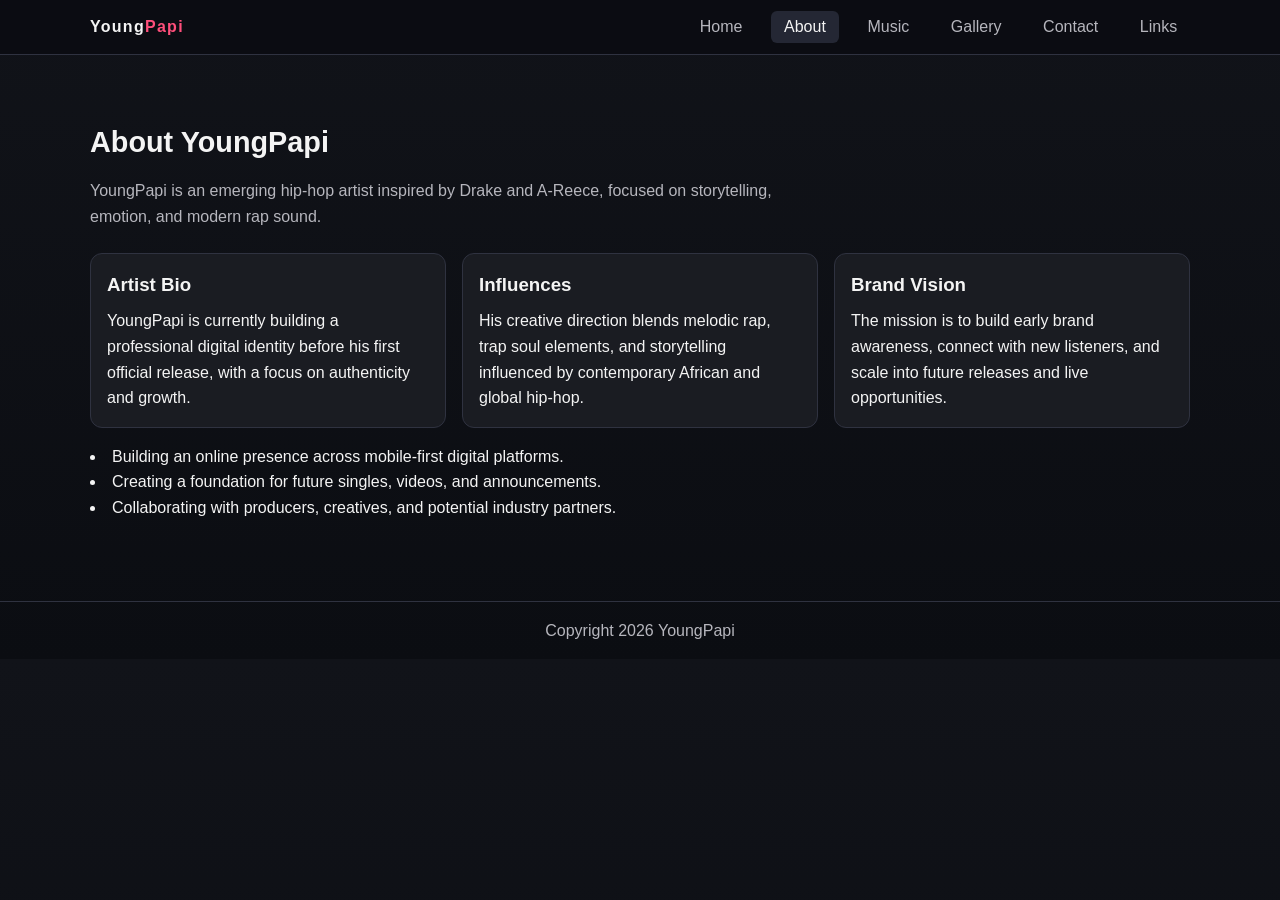
==== about.html @ 50a6ca3e "Initial artist portfolio website" ====
<!DOCTYPE html>
<html lang="en">
  <head>
    <meta charset="UTF-8" />
    <meta name="viewport" content="width=device-width, initial-scale=1.0" />
    <meta name="description" content="About YoungPapi, an emerging hip-hop artist inspired by Drake and A-Reece." />
    <title>About | YoungPapi</title>
    <link rel="stylesheet" href="styles.css" />
  </head>
  <body>
    <header class="header">
      <div class="container nav">
        <a class="brand" href="index.html">Young<span>Papi</span></a>
        <button class="menu-btn" data-menu-btn aria-label="Toggle menu">Menu</button>
        <ul class="nav-links" data-nav-links>
          <li><a href="index.html">Home</a></li>
          <li><a href="about.html">About</a></li>
          <li><a href="music.html">Music</a></li>
          <li><a href="gallery.html">Gallery</a></li>
          <li><a href="contact.html">Contact</a></li>
          <li><a href="links.html">Links</a></li>
        </ul>
      </div>
    </header>

    <main class="section">
      <div class="container">
        <h2>About YoungPapi</h2>
        <p class="lead">
          YoungPapi is an emerging hip-hop artist inspired by Drake and A-Reece,
          focused on storytelling, emotion, and modern rap sound.
        </p>
        <div class="grid-3">
          <article class="card">
            <h3>Artist Bio</h3>
            <p>
              YoungPapi is currently building a professional digital identity before
              his first official release, with a focus on authenticity and growth.
            </p>
          </article>
          <article class="card">
            <h3>Influences</h3>
            <p>
              His creative direction blends melodic rap, trap soul elements, and
              storytelling influenced by contemporary African and global hip-hop.
            </p>
          </article>
          <article class="card">
            <h3>Brand Vision</h3>
            <p>
              The mission is to build early brand awareness, connect with new
              listeners, and scale into future releases and live opportunities.
            </p>
          </article>
        </div>

        <ul class="list">
          <li>Building an online presence across mobile-first digital platforms.</li>
          <li>Creating a foundation for future singles, videos, and announcements.</li>
          <li>Collaborating with producers, creatives, and potential industry partners.</li>
        </ul>
      </div>
    </main>

    <footer class="footer">
      <div class="container">Copyright <span data-year></span> YoungPapi</div>
    </footer>
    <script src="script.js"></script>
  </body>
</html>
---- styles.css ----
:root {
  --bg: #0f0f12;
  --panel: #1a1c22;
  --panel-soft: #242734;
  --text: #f4f4f4;
  --muted: #b6b6bd;
  --accent: #ff4f7b;
  --accent-2: #6c7cff;
  --border: #2f3240;
  --success: #20bf6b;
}

* {
  box-sizing: border-box;
  margin: 0;
  padding: 0;
}

html {
  scroll-behavior: smooth;
}

body {
  font-family: "Segoe UI", Tahoma, Geneva, Verdana, sans-serif;
  background: linear-gradient(180deg, #111319 0%, #0b0d12 100%);
  color: var(--text);
  line-height: 1.6;
}

a {
  color: inherit;
  text-decoration: none;
}

img {
  max-width: 100%;
  display: block;
}

.container {
  width: min(1100px, 92%);
  margin: 0 auto;
}

.header {
  position: sticky;
  top: 0;
  z-index: 50;
  backdrop-filter: blur(8px);
  background: rgba(12, 13, 18, 0.9);
  border-bottom: 1px solid var(--border);
}

.nav {
  display: flex;
  align-items: center;
  justify-content: space-between;
  padding: 0.9rem 0;
}

.brand {
  font-weight: 700;
  letter-spacing: 0.08em;
}

.brand span {
  color: var(--accent);
}

.menu-btn {
  display: none;
  background: transparent;
  border: 1px solid var(--border);
  color: var(--text);
  padding: 0.4rem 0.6rem;
  border-radius: 8px;
  cursor: pointer;
}

.nav-links {
  display: flex;
  gap: 1rem;
  list-style: none;
}

.nav-links a {
  padding: 0.45rem 0.8rem;
  border-radius: 6px;
  color: var(--muted);
  transition: background 0.2s ease, color 0.2s ease;
}

.nav-links a:hover,
.nav-links a.active {
  color: var(--text);
  background: var(--panel-soft);
}

.hero {
  min-height: 72vh;
  display: grid;
  align-items: center;
  background: radial-gradient(circle at 20% 20%, #302257, transparent 35%),
    radial-gradient(circle at 85% 10%, #402944, transparent 30%);
}

.hero-grid {
  display: grid;
  grid-template-columns: 1.2fr 1fr;
  gap: 2rem;
  align-items: center;
  padding: 3.5rem 0;
}

.hero h1 {
  font-size: clamp(2rem, 5vw, 3.6rem);
  line-height: 1.1;
  margin-bottom: 1rem;
}

.hero p {
  color: var(--muted);
  margin-bottom: 1.4rem;
}

.button-row {
  display: flex;
  flex-wrap: wrap;
  gap: 0.8rem;
}

.btn {
  border: none;
  cursor: pointer;
  border-radius: 8px;
  font-weight: 600;
  padding: 0.7rem 1rem;
  transition: transform 0.2s ease, opacity 0.2s ease;
}

.btn:hover {
  transform: translateY(-2px);
}

.btn-primary {
  background: linear-gradient(120deg, var(--accent), #ff7b54);
  color: #fff;
}

.btn-secondary {
  background: var(--panel-soft);
  color: var(--text);
  border: 1px solid var(--border);
}

.hero-card {
  background: linear-gradient(160deg, #1f2230, #12141b);
  border: 1px solid var(--border);
  border-radius: 14px;
  padding: 1rem;
}

.hero-card img {
  border-radius: 10px;
  width: 100%;
  aspect-ratio: 3 / 4;
  object-fit: cover;
}

.section {
  padding: 4rem 0 2rem;
}

.section h2 {
  font-size: 1.8rem;
  margin-bottom: 0.8rem;
}

.section p.lead {
  color: var(--muted);
  max-width: 700px;
}

.grid-3 {
  margin-top: 1.5rem;
  display: grid;
  grid-template-columns: repeat(3, 1fr);
  gap: 1rem;
}

.card {
  background: var(--panel);
  border: 1px solid var(--border);
  border-radius: 12px;
  padding: 1rem;
}

.card h3 {
  margin-bottom: 0.5rem;
}

.list {
  margin-top: 1rem;
  list-style-position: inside;
}

.music-list {
  margin-top: 1.2rem;
  display: grid;
  gap: 1rem;
}

.track {
  background: var(--panel);
  border: 1px solid var(--border);
  border-radius: 10px;
  padding: 0.85rem;
  display: flex;
  justify-content: space-between;
  align-items: center;
  gap: 1rem;
}

.pill {
  font-size: 0.85rem;
  color: var(--muted);
  border: 1px solid var(--border);
  border-radius: 999px;
  padding: 0.2rem 0.6rem;
}

.gallery {
  margin-top: 1.4rem;
  display: grid;
  grid-template-columns: repeat(3, 1fr);
  gap: 1rem;
}

.gallery figure {
  background: var(--panel);
  border: 1px solid var(--border);
  border-radius: 10px;
  overflow: hidden;
}

.gallery img {
  width: 100%;
  height: 210px;
  object-fit: cover;
}

.gallery figcaption {
  padding: 0.6rem 0.8rem;
  color: var(--muted);
  font-size: 0.9rem;
}

.contact-wrap {
  margin-top: 1.5rem;
  display: grid;
  grid-template-columns: 1.1fr 1fr;
  gap: 1rem;
}

form {
  background: var(--panel);
  border: 1px solid var(--border);
  border-radius: 10px;
  padding: 1rem;
}

.field {
  display: grid;
  gap: 0.35rem;
  margin-bottom: 0.75rem;
}

label {
  font-size: 0.95rem;
}

input,
textarea {
  width: 100%;
  border: 1px solid var(--border);
  background: #11141b;
  color: var(--text);
  border-radius: 8px;
  padding: 0.65rem 0.7rem;
  font: inherit;
}

textarea {
  min-height: 130px;
  resize: vertical;
}

.socials {
  background: var(--panel);
  border: 1px solid var(--border);
  border-radius: 10px;
  padding: 1rem;
}

.socials ul {
  margin-top: 0.8rem;
  list-style: none;
  display: grid;
  gap: 0.5rem;
}

.socials a {
  color: #d5d8ff;
}

.footer {
  margin-top: 3rem;
  border-top: 1px solid var(--border);
  color: var(--muted);
  padding: 1rem 0;
  text-align: center;
}

.notice {
  color: var(--success);
  font-size: 0.95rem;
  margin-top: 0.5rem;
  min-height: 1.2rem;
}

@media (max-width: 900px) {
  .hero-grid,
  .contact-wrap {
    grid-template-columns: 1fr;
  }

  .grid-3,
  .gallery {
    grid-template-columns: repeat(2, 1fr);
  }
}

@media (max-width: 640px) {
  .menu-btn {
    display: block;
  }

  .nav-links {
    position: absolute;
    right: 4%;
    top: 62px;
    flex-direction: column;
    background: #10131a;
    border: 1px solid var(--border);
    width: min(260px, 90vw);
    border-radius: 10px;
    padding: 0.6rem;
    display: none;
  }

  .nav-links.show {
    display: flex;
  }

  .grid-3,
  .gallery {
    grid-template-columns: 1fr;
  }
}
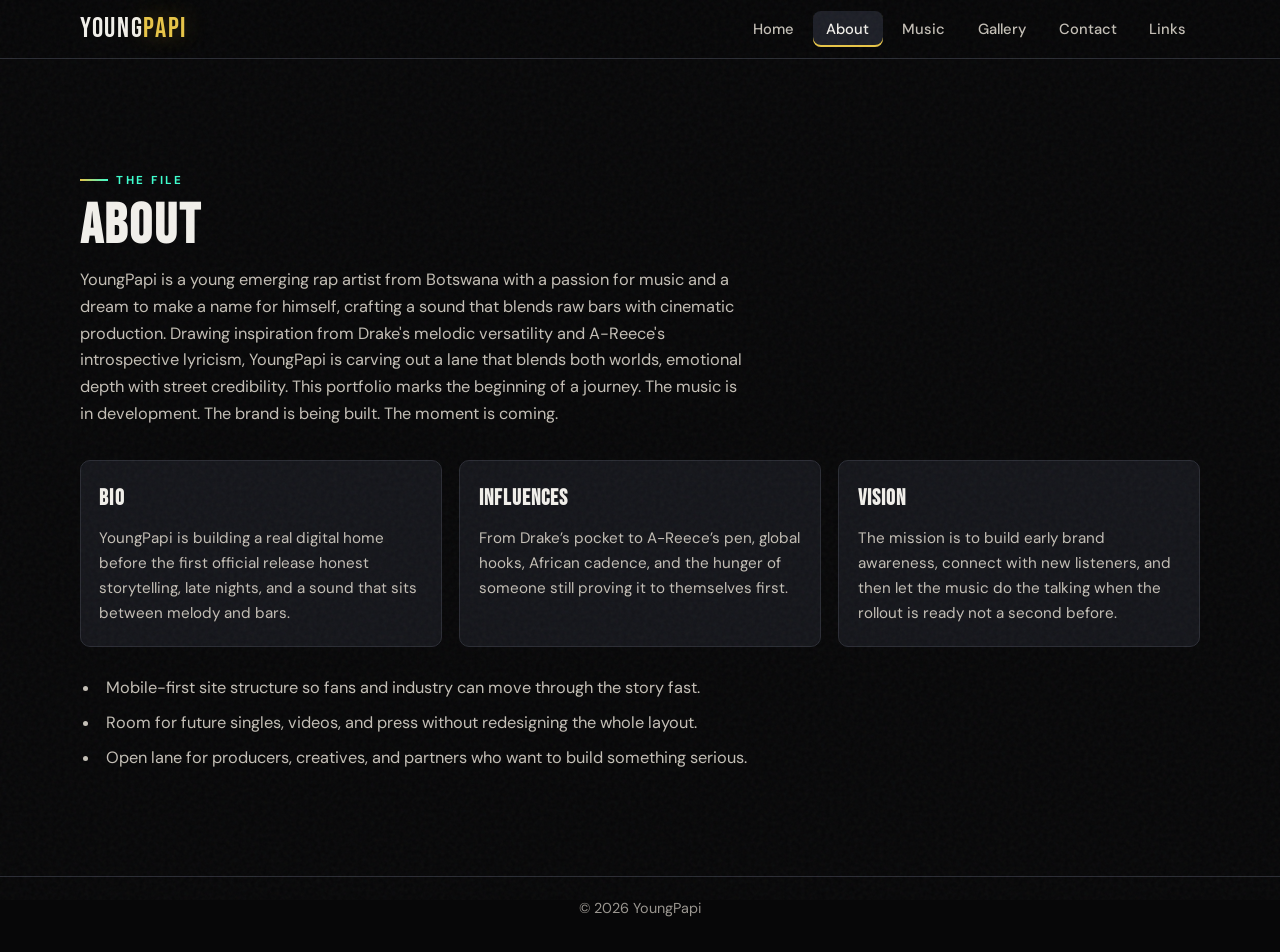
==== commit 5dbbd1ee: "Updated content" ====
--- a/about.html
+++ b/about.html
@@ -3,16 +3,26 @@
   <head>
     <meta charset="UTF-8" />
     <meta name="viewport" content="width=device-width, initial-scale=1.0" />
-    <meta name="description" content="About YoungPapi, an emerging hip-hop artist inspired by Drake and A-Reece." />
+    <meta name="description" content="About YoungPapi — influences, vision, and the path behind the music." />
+    <meta name="author" content="YoungPapi" />
     <title>About | YoungPapi</title>
+    <link rel="preconnect" href="https://fonts.googleapis.com" />
+    <link rel="preconnect" href="https://fonts.gstatic.com" crossorigin />
+    <link
+      href="https://fonts.googleapis.com/css2?family=Bebas+Neue&family=DM+Sans:ital,opsz,wght@0,9..40,400;0,9..40,500;0,9..40,600;0,9..40,700;1,9..40,400&display=swap"
+      rel="stylesheet"
+    />
     <link rel="stylesheet" href="styles.css" />
   </head>
   <body>
+    <a class="skip-link" href="#main">Skip to main content</a>
     <header class="header">
       <div class="container nav">
         <a class="brand" href="index.html">Young<span>Papi</span></a>
-        <button class="menu-btn" data-menu-btn aria-label="Toggle menu">Menu</button>
-        <ul class="nav-links" data-nav-links>
+        <button class="menu-btn" type="button" data-menu-btn aria-expanded="false" aria-controls="site-nav" aria-label="Open menu">
+          Menu
+        </button>
+        <ul class="nav-links" id="site-nav" data-nav-links>
           <li><a href="index.html">Home</a></li>
           <li><a href="about.html">About</a></li>
           <li><a href="music.html">Music</a></li>
@@ -23,47 +33,53 @@
       </div>
     </header>
 
-    <main class="section">
+    <main id="main" class="section">
       <div class="container">
-        <h2>About YoungPapi</h2>
-        <p class="lead">
-          YoungPapi is an emerging hip-hop artist inspired by Drake and A-Reece,
-          focused on storytelling, emotion, and modern rap sound.
-        </p>
+        <header class="page-head">
+          <p class="eyebrow">The File</p>
+          <h1>About</h1>
+          <p class="lead">
+           YoungPapi is a young emerging rap artist from Botswana with a passion for music and a dream to make a name for himself,
+           crafting a sound that blends raw bars with cinematic production. Drawing inspiration from Drake's melodic versatility and
+           A-Reece's introspective lyricism, YoungPapi is carving out a lane that blends both worlds, emotional depth with street credibility.
+           This portfolio marks the beginning of a journey. The music is in development. The brand is being built. The moment is coming.
+          </p>
+        </header>
         <div class="grid-3">
           <article class="card">
-            <h3>Artist Bio</h3>
+            <h2>Bio</h2>
             <p>
-              YoungPapi is currently building a professional digital identity before
-              his first official release, with a focus on authenticity and growth.
+              YoungPapi is building a real digital home before the first official release honest
+              storytelling, late nights, and a sound that sits between melody and bars.
             </p>
           </article>
           <article class="card">
-            <h3>Influences</h3>
+            <h2>Influences</h2>
             <p>
-              His creative direction blends melodic rap, trap soul elements, and
-              storytelling influenced by contemporary African and global hip-hop.
+              From Drake’s pocket to A-Reece’s pen, global hooks, African cadence, and the hunger
+              of someone still proving it to themselves first.
             </p>
           </article>
           <article class="card">
-            <h3>Brand Vision</h3>
+            <h2>Vision</h2>
             <p>
               The mission is to build early brand awareness, connect with new
-              listeners, and scale into future releases and live opportunities.
+              listeners, and then let the music do the talking when
+              the rollout is ready not a second before.
             </p>
           </article>
         </div>
 
         <ul class="list">
-          <li>Building an online presence across mobile-first digital platforms.</li>
-          <li>Creating a foundation for future singles, videos, and announcements.</li>
-          <li>Collaborating with producers, creatives, and potential industry partners.</li>
+          <li>Mobile-first site structure so fans and industry can move through the story fast.</li>
+          <li>Room for future singles, videos, and press without redesigning the whole layout.</li>
+          <li>Open lane for producers, creatives, and partners who want to build something serious.</li>
         </ul>
       </div>
     </main>
 
     <footer class="footer">
-      <div class="container">Copyright <span data-year></span> YoungPapi</div>
+      <div class="container">© <span data-year></span> YoungPapi</div>
     </footer>
     <script src="script.js"></script>
   </body>
--- a/styles.css
+++ b/styles.css
@@ -1,13 +1,23 @@
 :root {
-  --bg: #0f0f12;
-  --panel: #1a1c22;
-  --panel-soft: #242734;
-  --text: #f4f4f4;
-  --muted: #b6b6bd;
-  --accent: #ff4f7b;
-  --accent-2: #6c7cff;
-  --border: #2f3240;
-  --success: #20bf6b;
+  --bg: #070708;
+  --bg-elevated: #0e0f12;
+  --panel: #14151a;
+  --panel-soft: #1c1e26;
+  --text: #f2f0eb;
+  --muted: #9a9690;
+  --muted-bright: #c4bfb6;
+  --accent: #e8c547;
+  --accent-hot: #ff6b35;
+  --accent-glow: rgba(232, 197, 71, 0.35);
+  --electric: #3dffce;
+  --electric-dim: rgba(61, 255, 206, 0.12);
+  --border: #2a2c34;
+  --success: #3dd68c;
+  --font-display: "Bebas Neue", system-ui, sans-serif;
+  --font-body: "DM Sans", system-ui, sans-serif;
+  --radius: 14px;
+  --radius-sm: 10px;
+  --header-h: 58px;
 }
 
 * {
@@ -20,11 +30,37 @@
   scroll-behavior: smooth;
 }
 
+@media (prefers-reduced-motion: reduce) {
+  html {
+    scroll-behavior: auto;
+  }
+
+  *,
+  *::before,
+  *::after {
+    animation-duration: 0.01ms !important;
+    animation-iteration-count: 1 !important;
+    transition-duration: 0.01ms !important;
+  }
+}
+
 body {
-  font-family: "Segoe UI", Tahoma, Geneva, Verdana, sans-serif;
-  background: linear-gradient(180deg, #111319 0%, #0b0d12 100%);
+  font-family: var(--font-body);
+  background: var(--bg);
   color: var(--text);
-  line-height: 1.6;
+  line-height: 1.65;
+  font-size: 1.02rem;
+  min-height: 100vh;
+}
+
+body::before {
+  content: "";
+  position: fixed;
+  inset: 0;
+  pointer-events: none;
+  z-index: 100;
+  opacity: 0.045;
+  background-image: url("data:image/svg+xml,%3Csvg viewBox='0 0 256 256' xmlns='http://www.w3.org/2000/svg'%3E%3Cfilter id='n'%3E%3CfeTurbulence type='fractalNoise' baseFrequency='0.85' numOctaves='4' stitchTiles='stitch'/%3E%3C/filter%3E%3Crect width='100%25' height='100%25' filter='url(%23n)'/%3E%3C/svg%3E");
 }
 
 a {
@@ -32,13 +68,36 @@
   text-decoration: none;
 }
 
+a:focus-visible,
+button:focus-visible,
+.btn:focus-visible {
+  outline: 2px solid var(--accent);
+  outline-offset: 3px;
+}
+
 img {
   max-width: 100%;
   display: block;
 }
 
+.skip-link {
+  position: absolute;
+  left: -999px;
+  top: 0.75rem;
+  z-index: 200;
+  padding: 0.5rem 1rem;
+  background: var(--accent);
+  color: #111;
+  font-weight: 700;
+  border-radius: 6px;
+}
+
+.skip-link:focus {
+  left: 0.75rem;
+}
+
 .container {
-  width: min(1100px, 92%);
+  width: min(1120px, 92%);
   margin: 0 auto;
 }
 
@@ -46,25 +105,31 @@
   position: sticky;
   top: 0;
   z-index: 50;
-  backdrop-filter: blur(8px);
-  background: rgba(12, 13, 18, 0.9);
+  backdrop-filter: blur(12px);
+  -webkit-backdrop-filter: blur(12px);
+  background: rgba(7, 7, 8, 0.82);
   border-bottom: 1px solid var(--border);
 }
 
 .nav {
+  position: relative;
   display: flex;
   align-items: center;
   justify-content: space-between;
-  padding: 0.9rem 0;
+  padding: 0.85rem 0;
+  min-height: var(--header-h);
 }
 
 .brand {
-  font-weight: 700;
-  letter-spacing: 0.08em;
+  font-family: var(--font-display);
+  font-size: 1.75rem;
+  letter-spacing: 0.06em;
+  line-height: 1;
 }
 
 .brand span {
   color: var(--accent);
+  text-shadow: 0 0 24px var(--accent-glow);
 }
 
 .menu-btn {
@@ -72,21 +137,26 @@
   background: transparent;
   border: 1px solid var(--border);
   color: var(--text);
-  padding: 0.4rem 0.6rem;
+  padding: 0.45rem 0.75rem;
   border-radius: 8px;
   cursor: pointer;
+  font-family: inherit;
+  font-size: 0.9rem;
 }
 
 .nav-links {
   display: flex;
-  gap: 1rem;
+  gap: 0.35rem;
   list-style: none;
+  align-items: center;
 }
 
 .nav-links a {
-  padding: 0.45rem 0.8rem;
-  border-radius: 6px;
-  color: var(--muted);
+  padding: 0.5rem 0.85rem;
+  border-radius: 8px;
+  color: var(--muted-bright);
+  font-size: 0.92rem;
+  font-weight: 500;
   transition: background 0.2s ease, color 0.2s ease;
 }
 
@@ -96,46 +166,162 @@
   background: var(--panel-soft);
 }
 
+.nav-links a.active {
+  box-shadow: inset 0 -2px 0 var(--accent);
+}
+
+.page-head {
+  padding-top: 2.5rem;
+  padding-bottom: 0.25rem;
+}
+
+.page-head .eyebrow {
+  margin-bottom: 0.5rem;
+}
+
+.page-head h1 {
+  font-family: var(--font-display);
+  font-size: clamp(2.4rem, 6vw, 3.5rem);
+  letter-spacing: 0.04em;
+  line-height: 1.05;
+  margin-bottom: 0.65rem;
+}
+
+.page-head .lead {
+  max-width: 38rem;
+}
+
 .hero {
-  min-height: 72vh;
+  position: relative;
+  min-height: min(88vh, 820px);
   display: grid;
   align-items: center;
-  background: radial-gradient(circle at 20% 20%, #302257, transparent 35%),
-    radial-gradient(circle at 85% 10%, #402944, transparent 30%);
+  overflow: hidden;
+  background:
+    radial-gradient(ellipse 100% 80% at 50% -20%, rgba(232, 197, 71, 0.08), transparent 55%),
+    radial-gradient(circle at 15% 50%, rgba(61, 255, 206, 0.06), transparent 40%),
+    radial-gradient(circle at 90% 30%, rgba(255, 107, 53, 0.07), transparent 35%),
+    linear-gradient(180deg, var(--bg-elevated) 0%, var(--bg) 100%);
+}
+
+.hero::after {
+  content: "";
+  position: absolute;
+  inset: 0;
+  background: repeating-linear-gradient(
+    0deg,
+    transparent,
+    transparent 2px,
+    rgba(255, 255, 255, 0.012) 2px,
+    rgba(255, 255, 255, 0.012) 4px
+  );
+  pointer-events: none;
 }
 
 .hero-grid {
+  position: relative;
+  z-index: 1;
   display: grid;
-  grid-template-columns: 1.2fr 1fr;
-  gap: 2rem;
-  align-items: center;
-  padding: 3.5rem 0;
+  grid-template-columns: 1.15fr 0.95fr;
+  gap: clamp(1.5rem, 4vw, 3rem);
+  align-items: center;
+  padding: clamp(2.5rem, 6vw, 4.5rem) 0;
+}
+
+.eyebrow {
+  display: inline-flex;
+  align-items: center;
+  gap: 0.5rem;
+  font-size: 0.72rem;
+  font-weight: 700;
+  letter-spacing: 0.22em;
+  text-transform: uppercase;
+  color: var(--electric);
+  margin-bottom: 1rem;
+}
+
+.eyebrow::before {
+  content: "";
+  width: 28px;
+  height: 2px;
+  background: linear-gradient(90deg, var(--accent), var(--electric));
 }
 
 .hero h1 {
-  font-size: clamp(2rem, 5vw, 3.6rem);
-  line-height: 1.1;
-  margin-bottom: 1rem;
-}
-
-.hero p {
+  font-family: var(--font-display);
+  font-size: clamp(2.75rem, 8vw, 4.75rem);
+  line-height: 0.95;
+  letter-spacing: 0.03em;
+  margin-bottom: 1.1rem;
+  text-transform: uppercase;
+}
+
+.hero h1 .line-accent {
+  display: block;
+  color: var(--accent);
+  text-shadow: 0 0 40px var(--accent-glow);
+}
+
+.hero .tagline {
+  font-size: clamp(1.05rem, 2.2vw, 1.2rem);
+  color: var(--muted-bright);
+  max-width: 34rem;
+  margin-bottom: 0.5rem;
+  font-weight: 500;
+}
+
+.hero .meta-row {
+  display: flex;
+  flex-wrap: wrap;
+  gap: 0.75rem 1.25rem;
+  margin: 1.25rem 0 1.5rem;
+  padding: 0.85rem 0;
+  border-top: 1px solid var(--border);
+  border-bottom: 1px solid var(--border);
+}
+
+.meta-row dt {
+  font-size: 0.68rem;
+  letter-spacing: 0.18em;
+  text-transform: uppercase;
   color: var(--muted);
-  margin-bottom: 1.4rem;
+}
+
+.meta-row dd {
+  font-weight: 700;
+  font-size: 0.95rem;
+  margin-top: 0.15rem;
+}
+
+.meta-row > div {
+  min-width: 7rem;
+}
+
+.hero p.lead-small {
+  color: var(--muted);
+  font-size: 0.95rem;
+  max-width: 36rem;
+  margin-bottom: 1.5rem;
 }
 
 .button-row {
   display: flex;
   flex-wrap: wrap;
-  gap: 0.8rem;
+  gap: 0.85rem;
 }
 
 .btn {
+  display: inline-flex;
+  align-items: center;
+  justify-content: center;
   border: none;
   cursor: pointer;
-  border-radius: 8px;
-  font-weight: 600;
-  padding: 0.7rem 1rem;
-  transition: transform 0.2s ease, opacity 0.2s ease;
+  border-radius: 999px;
+  font-weight: 700;
+  font-family: inherit;
+  font-size: 0.92rem;
+  padding: 0.8rem 1.35rem;
+  transition: transform 0.2s ease, box-shadow 0.2s ease, opacity 0.2s ease;
 }
 
 .btn:hover {
@@ -143,188 +329,374 @@
 }
 
 .btn-primary {
-  background: linear-gradient(120deg, var(--accent), #ff7b54);
-  color: #fff;
+  background: linear-gradient(135deg, var(--accent) 0%, var(--accent-hot) 100%);
+  color: #111;
+  box-shadow: 0 8px 28px rgba(232, 197, 71, 0.25);
 }
 
 .btn-secondary {
+  background: transparent;
+  color: var(--text);
+  border: 1px solid var(--border);
+}
+
+.btn-secondary:hover {
+  border-color: var(--muted);
+  background: var(--panel);
+}
+
+.hero-card {
+  position: relative;
+  border-radius: var(--radius);
+  padding: 3px;
+  background: linear-gradient(145deg, var(--accent), transparent 45%, var(--electric) 95%);
+}
+
+.hero-card__inner {
+  background: var(--panel);
+  border-radius: calc(var(--radius) - 3px);
+  padding: 0.75rem;
+  border: 1px solid var(--border);
+}
+
+.hero-shot-slot {
+  position: relative;
+  border-radius: var(--radius-sm);
+  overflow: hidden;
+  aspect-ratio: 3 / 4;
+  background:
+    linear-gradient(160deg, rgba(232, 197, 71, 0.07) 0%, transparent 50%),
+    linear-gradient(330deg, rgba(61, 255, 206, 0.06) 0%, transparent 45%),
+    var(--bg-elevated);
+}
+
+.hero-shot-slot__noise {
+  position: absolute;
+  inset: 0;
+  z-index: 0;
+  opacity: 0.12;
+  background-image: url("data:image/svg+xml,%3Csvg viewBox='0 0 200 200' xmlns='http://www.w3.org/2000/svg'%3E%3Cfilter id='n'%3E%3CfeTurbulence type='fractalNoise' baseFrequency='0.9' numOctaves='3'/%3E%3C/filter%3E%3Crect width='100%25' height='100%25' filter='url(%23n)'/%3E%3C/svg%3E");
+  pointer-events: none;
+}
+
+.hero-shot-slot__mark {
+  position: absolute;
+  inset: 0;
+  z-index: 1;
+  display: flex;
+  flex-direction: column;
+  align-items: center;
+  justify-content: center;
+  text-align: center;
+  padding: 1.5rem;
+  pointer-events: none;
+}
+
+.hero-shot-slot__initials {
+  font-family: var(--font-display);
+  font-size: clamp(4rem, 15vw, 7rem);
+  line-height: 1;
+  letter-spacing: 0.08em;
+  color: rgba(242, 240, 235, 0.06);
+  user-select: none;
+}
+
+.hero-shot-slot__hint {
+  margin-top: 1rem;
+  font-size: 0.75rem;
+  letter-spacing: 0.12em;
+  text-transform: uppercase;
+  color: var(--muted);
+  max-width: 12rem;
+}
+
+.hero-shot-slot img.hero-shot {
+  position: absolute;
+  inset: 0;
+  width: 100%;
+  height: 100%;
+  object-fit: cover;
+  z-index: 2;
+  border-radius: inherit;
+}
+
+.section {
+  padding: 4rem 0 2.5rem;
+}
+
+.section-head {
+  margin-bottom: 1.75rem;
+}
+
+.section-head h2 {
+  font-family: var(--font-display);
+  font-size: clamp(1.85rem, 4vw, 2.35rem);
+  letter-spacing: 0.06em;
+  margin-bottom: 0.5rem;
+}
+
+.section p.lead {
+  color: var(--muted-bright);
+  max-width: 42rem;
+}
+
+.grid-3 {
+  margin-top: 1.75rem;
+  display: grid;
+  grid-template-columns: repeat(3, 1fr);
+  gap: 1.1rem;
+}
+
+.card {
+  position: relative;
+  background: var(--panel);
+  border: 1px solid var(--border);
+  border-radius: var(--radius-sm);
+  padding: 1.25rem 1.15rem;
+  transition: border-color 0.2s ease, transform 0.2s ease;
+}
+
+a.card:hover {
+  border-color: rgba(232, 197, 71, 0.35);
+  transform: translateY(-3px);
+}
+
+.card::before {
+  content: "";
+  position: absolute;
+  top: 0;
+  left: 1rem;
+  right: 1rem;
+  height: 2px;
+  border-radius: 2px;
+  background: linear-gradient(90deg, transparent, var(--accent), transparent);
+  opacity: 0;
+  transition: opacity 0.2s ease;
+}
+
+.card:hover::before,
+a.card:hover::before {
+  opacity: 0.5;
+}
+
+.card :is(h2, h3) {
+  font-family: var(--font-display);
+  font-size: 1.35rem;
+  letter-spacing: 0.05em;
+  margin-bottom: 0.55rem;
+  color: var(--text);
+}
+
+.card p {
+  color: var(--muted-bright);
+  font-size: 0.95rem;
+}
+
+.list {
+  margin-top: 1.75rem;
+  list-style-position: outside;
+  margin-left: 1.25rem;
+  color: var(--muted-bright);
+}
+
+.list li {
+  margin-bottom: 0.5rem;
+  padding-left: 0.35rem;
+}
+
+.music-list {
+  margin-top: 1.5rem;
+  display: grid;
+  gap: 1rem;
+}
+
+.track {
+  background: var(--panel);
+  border: 1px solid var(--border);
+  border-radius: var(--radius-sm);
+  padding: 1rem 1.1rem;
+  display: flex;
+  justify-content: space-between;
+  align-items: center;
+  gap: 1rem;
+}
+
+.track :is(h2, h3) {
+  font-family: var(--font-display);
+  font-size: 1.25rem;
+  letter-spacing: 0.04em;
+}
+
+.track p {
+  color: var(--muted);
+  font-size: 0.9rem;
+  margin-top: 0.2rem;
+}
+
+.pill {
+  font-size: 0.75rem;
+  font-weight: 700;
+  letter-spacing: 0.08em;
+  text-transform: uppercase;
+  color: var(--bg);
+  background: var(--electric);
+  border-radius: 999px;
+  padding: 0.35rem 0.75rem;
+  white-space: nowrap;
+}
+
+.pill--amber {
+  background: var(--accent);
+  color: #111;
+}
+
+.pill--muted {
   background: var(--panel-soft);
-  color: var(--text);
-  border: 1px solid var(--border);
-}
-
-.hero-card {
-  background: linear-gradient(160deg, #1f2230, #12141b);
-  border: 1px solid var(--border);
-  border-radius: 14px;
-  padding: 1rem;
-}
-
-.hero-card img {
-  border-radius: 10px;
-  width: 100%;
-  aspect-ratio: 3 / 4;
-  object-fit: cover;
-}
-
-.section {
-  padding: 4rem 0 2rem;
-}
-
-.section h2 {
-  font-size: 1.8rem;
-  margin-bottom: 0.8rem;
-}
-
-.section p.lead {
-  color: var(--muted);
-  max-width: 700px;
-}
-
-.grid-3 {
+  color: var(--muted-bright);
+  border: 1px solid var(--border);
+}
+
+.gallery {
   margin-top: 1.5rem;
   display: grid;
   grid-template-columns: repeat(3, 1fr);
   gap: 1rem;
 }
 
-.card {
+.gallery figure {
+  position: relative;
   background: var(--panel);
   border: 1px solid var(--border);
-  border-radius: 12px;
-  padding: 1rem;
-}
-
-.card h3 {
-  margin-bottom: 0.5rem;
-}
-
-.list {
-  margin-top: 1rem;
-  list-style-position: inside;
-}
-
-.music-list {
-  margin-top: 1.2rem;
-  display: grid;
-  gap: 1rem;
-}
-
-.track {
-  background: var(--panel);
-  border: 1px solid var(--border);
-  border-radius: 10px;
-  padding: 0.85rem;
+  border-radius: var(--radius-sm);
+  overflow: hidden;
+}
+
+.gallery-slot {
+  height: 220px;
+  background:
+    linear-gradient(145deg, rgba(232, 197, 71, 0.06), transparent 55%),
+    var(--bg-elevated);
   display: flex;
-  justify-content: space-between;
-  align-items: center;
-  gap: 1rem;
-}
-
-.pill {
-  font-size: 0.85rem;
+  align-items: center;
+  justify-content: center;
+}
+
+.gallery-slot span {
+  font-size: 0.7rem;
+  font-weight: 700;
+  letter-spacing: 0.15em;
+  text-transform: uppercase;
   color: var(--muted);
-  border: 1px solid var(--border);
-  border-radius: 999px;
-  padding: 0.2rem 0.6rem;
-}
-
-.gallery {
-  margin-top: 1.4rem;
-  display: grid;
-  grid-template-columns: repeat(3, 1fr);
-  gap: 1rem;
-}
-
-.gallery figure {
-  background: var(--panel);
-  border: 1px solid var(--border);
-  border-radius: 10px;
-  overflow: hidden;
-}
-
-.gallery img {
+}
+
+.gallery figure img {
   width: 100%;
-  height: 210px;
+  height: 220px;
   object-fit: cover;
 }
 
 .gallery figcaption {
-  padding: 0.6rem 0.8rem;
-  color: var(--muted);
-  font-size: 0.9rem;
+  padding: 0.65rem 0.85rem;
+  color: var(--muted-bright);
+  font-size: 0.88rem;
 }
 
 .contact-wrap {
   margin-top: 1.5rem;
   display: grid;
   grid-template-columns: 1.1fr 1fr;
-  gap: 1rem;
+  gap: 1.25rem;
 }
 
 form {
   background: var(--panel);
   border: 1px solid var(--border);
-  border-radius: 10px;
-  padding: 1rem;
+  border-radius: var(--radius-sm);
+  padding: 1.25rem;
 }
 
 .field {
   display: grid;
-  gap: 0.35rem;
-  margin-bottom: 0.75rem;
+  gap: 0.4rem;
+  margin-bottom: 0.85rem;
 }
 
 label {
-  font-size: 0.95rem;
+  font-size: 0.9rem;
+  font-weight: 600;
+  color: var(--muted-bright);
 }
 
 input,
 textarea {
   width: 100%;
   border: 1px solid var(--border);
-  background: #11141b;
+  background: var(--bg);
   color: var(--text);
   border-radius: 8px;
-  padding: 0.65rem 0.7rem;
+  padding: 0.7rem 0.85rem;
   font: inherit;
 }
 
+input:focus-visible,
+textarea:focus-visible {
+  outline: none;
+  border-color: var(--accent);
+  box-shadow: 0 0 0 3px var(--accent-glow);
+}
+
 textarea {
-  min-height: 130px;
+  min-height: 140px;
   resize: vertical;
 }
 
 .socials {
   background: var(--panel);
   border: 1px solid var(--border);
-  border-radius: 10px;
-  padding: 1rem;
+  border-radius: var(--radius-sm);
+  padding: 1.25rem;
+}
+
+.socials :is(h2, h3) {
+  font-family: var(--font-display);
+  font-size: 1.35rem;
+  letter-spacing: 0.05em;
+}
+
+.socials :is(h2, h3) + :is(h2, h3) {
+  margin-top: 1.1rem;
 }
 
 .socials ul {
-  margin-top: 0.8rem;
+  margin-top: 0.85rem;
   list-style: none;
   display: grid;
-  gap: 0.5rem;
+  gap: 0.55rem;
 }
 
 .socials a {
-  color: #d5d8ff;
+  color: var(--electric);
+  text-decoration: underline;
+  text-underline-offset: 3px;
+}
+
+.socials a:hover {
+  color: var(--accent);
 }
 
 .footer {
-  margin-top: 3rem;
+  margin-top: 3.5rem;
   border-top: 1px solid var(--border);
   color: var(--muted);
-  padding: 1rem 0;
+  padding: 1.25rem 0 2rem;
   text-align: center;
+  font-size: 0.9rem;
 }
 
 .notice {
   color: var(--success);
   font-size: 0.95rem;
-  margin-top: 0.5rem;
+  margin-top: 0.65rem;
   min-height: 1.2rem;
 }
 
@@ -334,6 +706,11 @@
     grid-template-columns: 1fr;
   }
 
+  .hero-card {
+    max-width: 360px;
+    margin: 0 auto;
+  }
+
   .grid-3,
   .gallery {
     grid-template-columns: repeat(2, 1fr);
@@ -347,15 +724,17 @@
 
   .nav-links {
     position: absolute;
-    right: 4%;
-    top: 62px;
+    right: 0;
+    top: calc(var(--header-h) + 2px);
     flex-direction: column;
-    background: #10131a;
+    align-items: stretch;
+    background: rgba(14, 15, 18, 0.97);
     border: 1px solid var(--border);
-    width: min(260px, 90vw);
-    border-radius: 10px;
-    padding: 0.6rem;
+    width: min(280px, 90vw);
+    border-radius: var(--radius-sm);
+    padding: 0.65rem;
     display: none;
+    box-shadow: 0 16px 40px rgba(0, 0, 0, 0.5);
   }
 
   .nav-links.show {
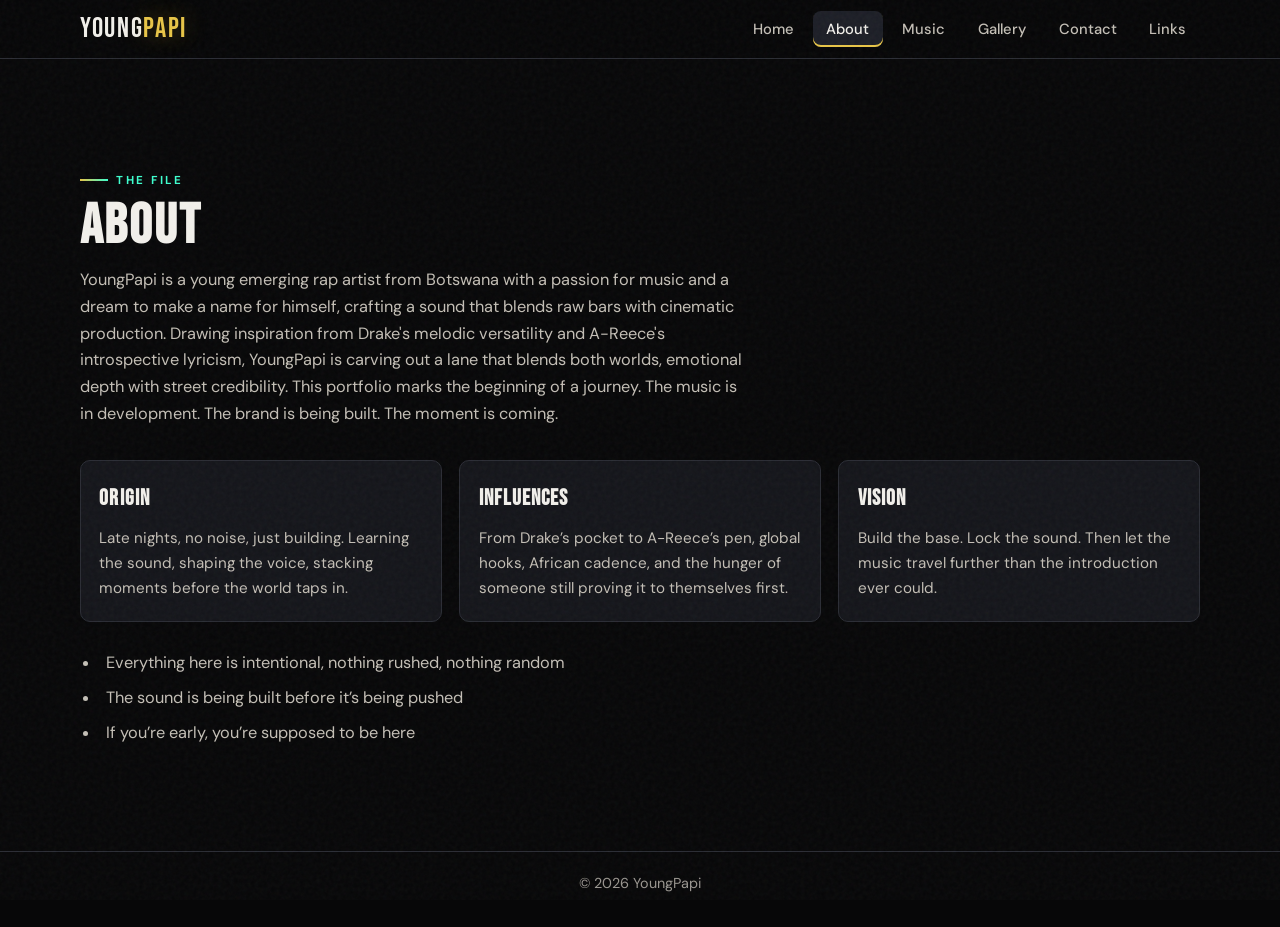
==== commit 4766625a: "Refine site copy for stronger rollout messaging. Align homepage, music, about, gallery, links, and c" ====
--- a/about.html
+++ b/about.html
@@ -47,10 +47,10 @@
         </header>
         <div class="grid-3">
           <article class="card">
-            <h2>Bio</h2>
+            <h2>Origin</h2>
             <p>
-              YoungPapi is building a real digital home before the first official release honest
-              storytelling, late nights, and a sound that sits between melody and bars.
+              Late nights, no noise, just building.
+              Learning the sound, shaping the voice, stacking moments before the world taps in.
             </p>
           </article>
           <article class="card">
@@ -63,17 +63,16 @@
           <article class="card">
             <h2>Vision</h2>
             <p>
-              The mission is to build early brand awareness, connect with new
-              listeners, and then let the music do the talking when
-              the rollout is ready not a second before.
+              Build the base. Lock the sound.
+              Then let the music travel further than the introduction ever could.
             </p>
           </article>
         </div>
 
         <ul class="list">
-          <li>Mobile-first site structure so fans and industry can move through the story fast.</li>
-          <li>Room for future singles, videos, and press without redesigning the whole layout.</li>
-          <li>Open lane for producers, creatives, and partners who want to build something serious.</li>
+          <li>Everything here is intentional, nothing rushed, nothing random</li>
+          <li>The sound is being built before it’s being pushed</li>
+          <li>If you’re early, you’re supposed to be here</li>
         </ul>
       </div>
     </main>
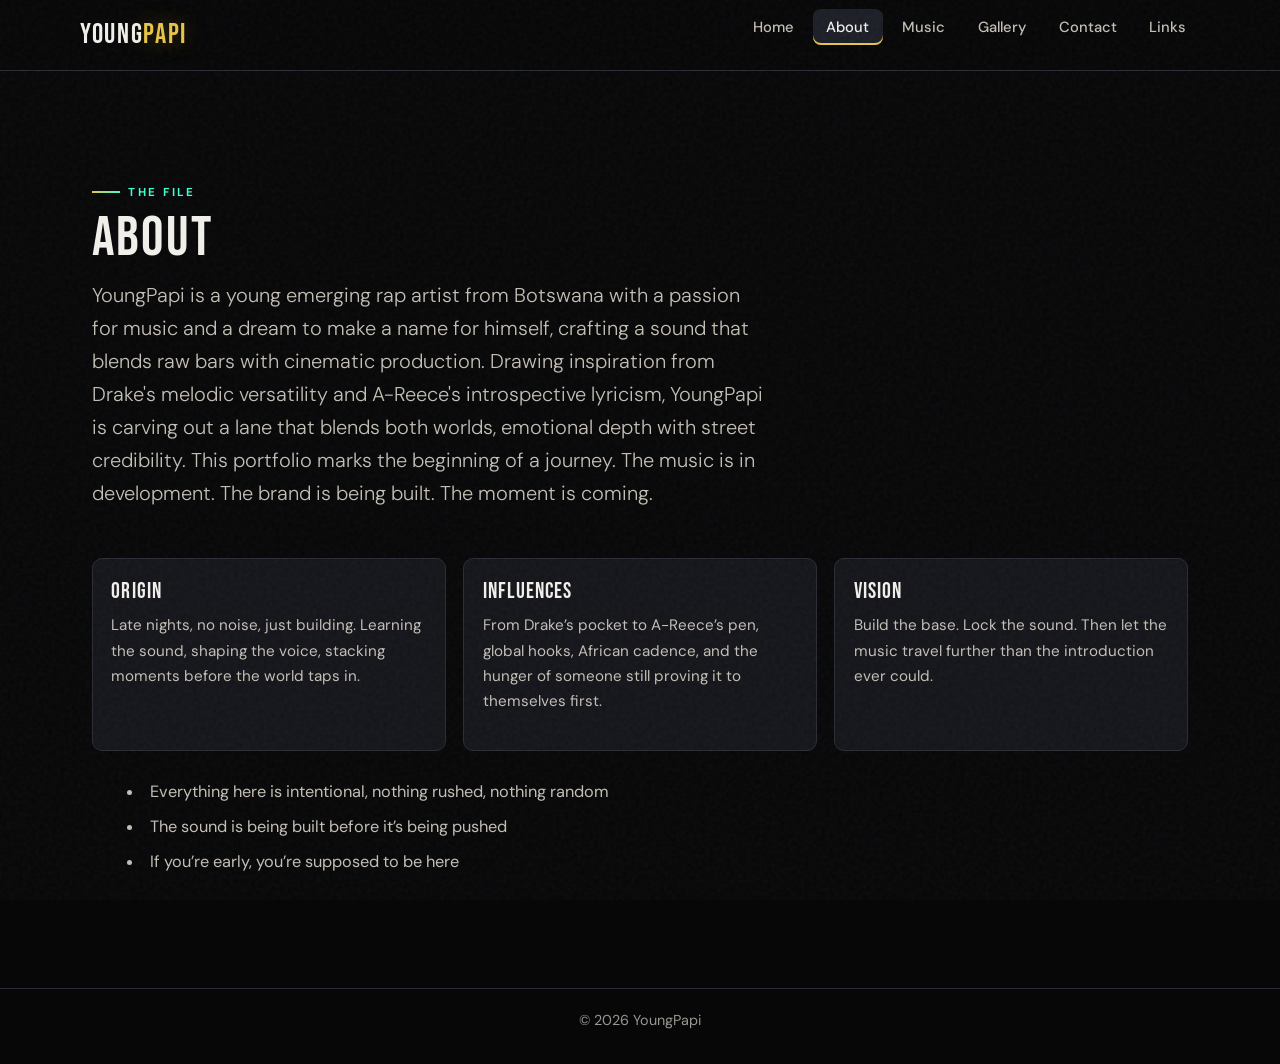
==== commit 27f69e19: "Align portfolio with Part B rubric and add presentation doc. Integrate Bootstrap on all pages, impro" ====
--- a/about.html
+++ b/about.html
@@ -11,6 +11,12 @@
     <link
       href="https://fonts.googleapis.com/css2?family=Bebas+Neue&family=DM+Sans:ital,opsz,wght@0,9..40,400;0,9..40,500;0,9..40,600;0,9..40,700;1,9..40,400&display=swap"
       rel="stylesheet"
+    />
+    <link
+      href="https://cdn.jsdelivr.net/npm/bootstrap@5.3.3/dist/css/bootstrap.min.css"
+      rel="stylesheet"
+      integrity="sha384-QWTKZyjpPEjISv5WaRU9OFeRpok6YctnYmDr5pNlyT2bRjXh0JMhjY6hW+ALEwIH"
+      crossorigin="anonymous"
     />
     <link rel="stylesheet" href="styles.css" />
   </head>
@@ -80,6 +86,11 @@
     <footer class="footer">
       <div class="container">© <span data-year></span> YoungPapi</div>
     </footer>
+    <script
+      src="https://cdn.jsdelivr.net/npm/bootstrap@5.3.3/dist/js/bootstrap.bundle.min.js"
+      integrity="sha384-YvpcrYf0tY3lHB60NNkmXc5s9fDVZLESaAA55NDzOxhy9GkcIdslK1eN7N6jIeHz"
+      crossorigin="anonymous"
+    ></script>
     <script src="script.js"></script>
   </body>
 </html>
